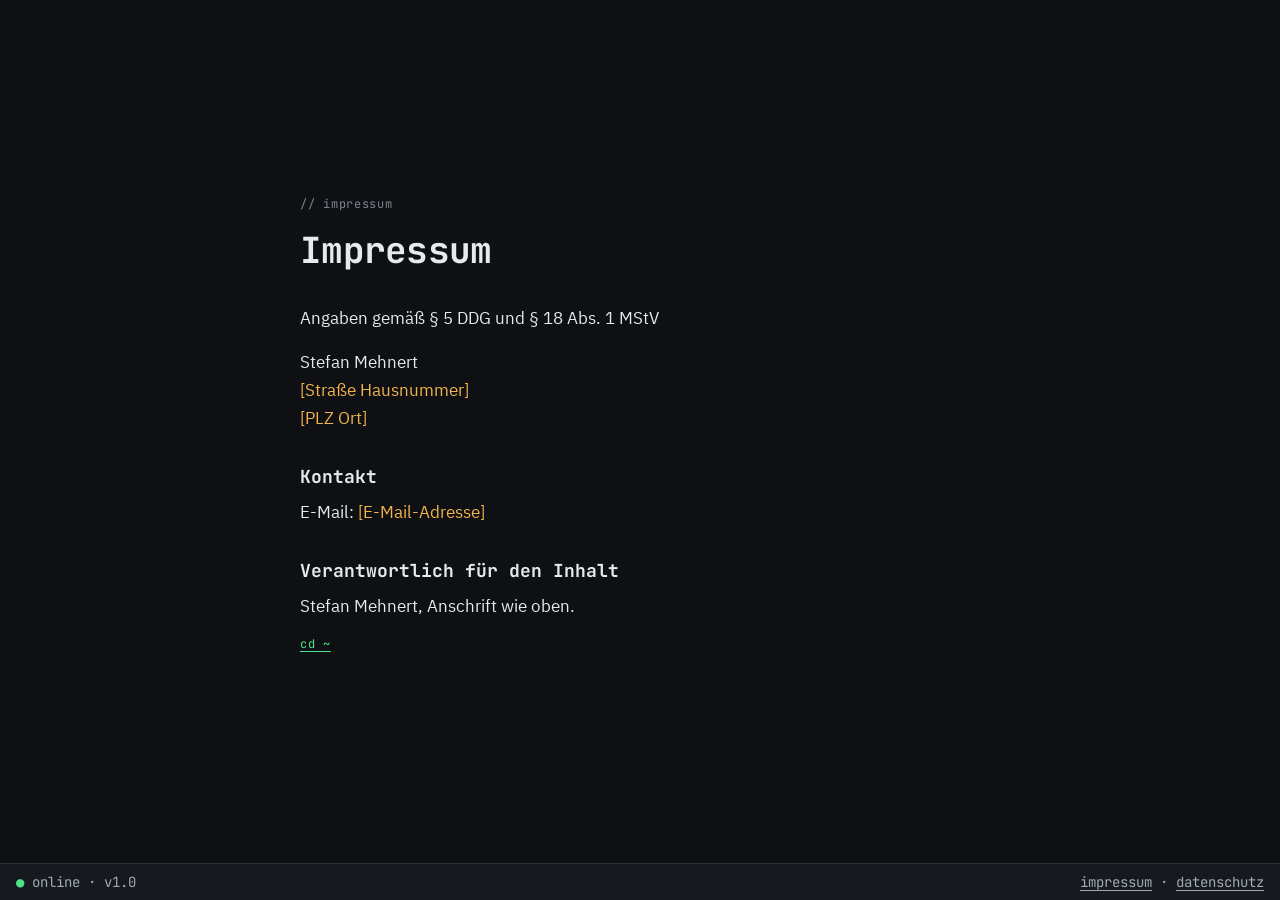
==== impressum.html @ 3966f5e1 "Ersetze Hugo-Setup durch Terminal-Visitenkarte Statische Seite ohne Build-Schritt: Terminal mit Befe" ====
<!doctype html>
<html lang="de" data-theme="dark">
<head>
  <meta charset="utf-8">
  <meta name="viewport" content="width=device-width, initial-scale=1">
  <title>Impressum · ~/stefan-mehnert</title>
  <meta name="robots" content="noindex">
  <link rel="icon" href="favicon.svg" type="image/svg+xml">
  <link rel="stylesheet" href="assets/style.css">
</head>
<body>
  <main>
    <article class="doc">
      <p class="kicker">// impressum</p>
      <h1>Impressum</h1>
      <p>Angaben gemäß § 5 DDG und § 18 Abs. 1 MStV</p>
      <!-- TODO vor dem Merge: Anschrift und E-Mail eintragen -->
      <p>
        Stefan Mehnert<br>
        <span class="todo">[Straße Hausnummer]</span><br>
        <span class="todo">[PLZ Ort]</span>
      </p>
      <h2>Kontakt</h2>
      <p>E-Mail: <span class="todo">[E-Mail-Adresse]</span></p>
      <h2>Verantwortlich für den Inhalt</h2>
      <p>Stefan Mehnert, Anschrift wie oben.</p>
      <p class="kicker"><a href="./">cd ~</a></p>
    </article>
  </main>
  <footer class="status">
    <span><span class="dot">●</span> online · v1.0</span>
    <span><a href="impressum.html">impressum</a> · <a href="datenschutz.html">datenschutz</a></span>
  </footer>
</body>
</html>
---- assets/style.css ----
/* Tokens aus dem Design-System ~/stefan-mehnert */
@font-face { font-family: "JetBrains Mono"; font-weight: 400; font-display: swap; src: url("../fonts/jetbrains-mono-latin-400-normal.woff2") format("woff2"); }
@font-face { font-family: "JetBrains Mono"; font-weight: 700; font-display: swap; src: url("../fonts/jetbrains-mono-latin-700-normal.woff2") format("woff2"); }
@font-face { font-family: "IBM Plex Sans"; font-weight: 400; font-display: swap; src: url("../fonts/ibm-plex-sans-latin-400-normal.woff2") format("woff2"); }
@font-face { font-family: "IBM Plex Sans"; font-weight: 600; font-display: swap; src: url("../fonts/ibm-plex-sans-latin-600-normal.woff2") format("woff2"); }

:root {
  --bg: #0e1013;
  --bg-raised: #161a1f;
  --bg-sunken: #08090b;
  --line: #2b3139;
  --line-strong: #646e7b;
  --ink: #e7e9ec;
  --ink-muted: #a1a9b3;
  --ink-faint: #7c8591;
  --accent: #4ee38a;
  --accent-soft: #0f2e1c;
  --on-accent: #0e1013;
  --amber: #f2b44b;
  --info: #62cfe4;
  --danger: #ff5d4f;
  --shadow-window: 0 24px 48px -12px #000000cc;
  --focus-ring: 0 0 0 2px #0e1013, 0 0 0 4px #4ee38a;

  --font-mono: "JetBrains Mono", ui-monospace, "SF Mono", Menlo, Consolas, monospace;
  --font-sans: "IBM Plex Sans", -apple-system, "Segoe UI", "Helvetica Neue", Arial, sans-serif;

  --space-1: 4px; --space-2: 8px; --space-3: 12px; --space-4: 16px;
  --space-6: 24px; --space-8: 32px; --space-12: 48px; --space-16: 64px;
  --radius-sm: 2px; --radius-md: 4px;
  --measure: 68ch;
  color-scheme: dark;
}

:root[data-theme="light"] {
  --bg: #f6f6f3;
  --bg-raised: #ffffff;
  --bg-sunken: #ecece7;
  --line: #d8d8d1;
  --line-strong: #7f858e;
  --ink: #15181c;
  --ink-muted: #4f565e;
  --ink-faint: #5f666e;
  --accent: #13713a;
  --accent-soft: #dcf2e3;
  --on-accent: #ffffff;
  --amber: #855400;
  --info: #0a6779;
  --danger: #bf2519;
  --shadow-window: 0 16px 40px -12px #15181c33;
  --focus-ring: 0 0 0 2px #f6f6f3, 0 0 0 4px #13713a;
  color-scheme: light;
}

*, *::before, *::after { box-sizing: border-box; }

html, body { margin: 0; }

body {
  min-height: 100vh;
  min-height: 100dvh;
  display: flex;
  flex-direction: column;
  background: var(--bg);
  color: var(--ink);
  font-family: var(--font-sans);
  font-size: 17px;
  line-height: 28px;
}

::selection { background: var(--accent-soft); color: var(--ink); }

a { color: var(--accent); text-underline-offset: 3px; }
a:focus-visible, button:focus-visible { outline: none; box-shadow: var(--focus-ring); border-radius: var(--radius-sm); }

main {
  flex: 1;
  display: flex;
  flex-direction: column;
  align-items: center;
  justify-content: center;
  gap: var(--space-6);
  padding: var(--space-8) var(--space-4);
}

/* Terminal-Fenster */
.term {
  width: 100%;
  max-width: 760px;
  background: var(--bg-raised);
  border: 1px solid var(--line);
  border-radius: var(--radius-md);
  box-shadow: var(--shadow-window);
  overflow: hidden;
}

.term-bar {
  display: flex;
  align-items: center;
  gap: var(--space-3);
  padding: var(--space-2) var(--space-4);
  border-bottom: 1px solid var(--line);
  font: 500 14px/20px var(--font-mono);
  color: var(--ink-faint);
}
.term-dots { display: flex; gap: 6px; }
.term-dots span { width: 10px; height: 10px; border-radius: 9999px; border: 1px solid var(--line-strong); }
.term-title { flex: 1; text-align: center; margin-right: 46px; overflow: hidden; text-overflow: ellipsis; white-space: nowrap; }

.term-body {
  background: var(--bg-sunken);
  padding: var(--space-6);
  height: min(60vh, 480px);
  overflow-y: auto;
  font: 400 14px/22px var(--font-mono);
  font-variant-ligatures: none;
  cursor: text;
}

.line { white-space: pre-wrap; word-break: break-word; min-height: 22px; }
.muted { color: var(--ink-muted); }
.faint { color: var(--ink-faint); }
.accent { color: var(--accent); }
.amber { color: var(--amber); }
.info { color: var(--info); }
.danger { color: var(--danger); }
.bold { font-weight: 700; }

.prompt-user { color: var(--accent); }
.prompt-path { color: var(--info); }

.input-line { display: flex; flex-wrap: wrap; }
.input-wrap { position: relative; flex: 1; min-width: 4ch; }
.input-mirror { white-space: pre-wrap; word-break: break-all; }
.term-input {
  position: absolute;
  inset: 0;
  width: 100%;
  opacity: 0;
  border: 0;
  padding: 0;
  margin: 0;
  background: transparent;
  color: transparent;
  font: inherit;
  font-size: 16px; /* verhindert Zoom auf iOS */
}

.cursor {
  display: inline-block;
  min-width: 1ch;
  background: var(--accent);
  color: var(--on-accent);
  animation: blink 1.06s steps(1, end) infinite;
}
.term-input:not(:focus) ~ .input-mirror .cursor { background: transparent; color: inherit; outline: 1px solid var(--accent); outline-offset: -1px; animation: none; }

@keyframes blink { 50% { background: transparent; color: inherit; } }

/* Befehls-Chips */
.chips { display: flex; flex-wrap: wrap; justify-content: center; gap: var(--space-2); }
.chip {
  font: 500 14px/20px var(--font-mono);
  color: var(--ink);
  background: transparent;
  border: 1px solid var(--line-strong);
  border-radius: var(--radius-sm);
  padding: var(--space-1) var(--space-3);
  cursor: pointer;
}
.chip::before { content: "$ "; color: var(--ink-faint); }
.chip:hover { background: var(--bg-raised); color: var(--accent); }

/* Statuszeile */
.status {
  display: flex;
  justify-content: space-between;
  align-items: center;
  flex-wrap: wrap;
  gap: var(--space-2) var(--space-4);
  padding: var(--space-2) var(--space-4);
  background: var(--bg-raised);
  border-top: 1px solid var(--line);
  font: 500 14px/20px var(--font-mono);
  color: var(--ink-muted);
}
.status a { color: var(--ink-muted); }
.status a:hover { color: var(--accent); }
.status .dot { color: var(--accent); }

/* Textseiten (Impressum, Datenschutz, noscript) */
.doc { width: 100%; max-width: var(--measure); }
.doc h1 { font: 700 36px/44px var(--font-mono); letter-spacing: -0.02em; margin: 0 0 var(--space-8); }
.doc h2 { font: 600 18px/26px var(--font-mono); margin: var(--space-8) 0 var(--space-2); }
.doc p, .doc ul { margin: 0 0 var(--space-4); }
.kicker { font: 500 12px/16px var(--font-mono); letter-spacing: 0.06em; color: var(--ink-faint); margin: 0 0 var(--space-2); }
.todo { color: var(--amber); }
.doc code { font-family: var(--font-mono); font-size: 15px; background: var(--bg-sunken); border: 1px solid var(--line); border-radius: var(--radius-sm); padding: 0 var(--space-1); }

@media (max-width: 560px) {
  main { padding: var(--space-4); justify-content: flex-start; }
  .term-body { padding: var(--space-4); height: 62vh; font-size: 13px; line-height: 20px; }
  .term-title { margin-right: 0; }
  .doc h1 { font-size: 28px; line-height: 36px; }
}

@media (prefers-reduced-motion: reduce) {
  .cursor { animation: none; }
}
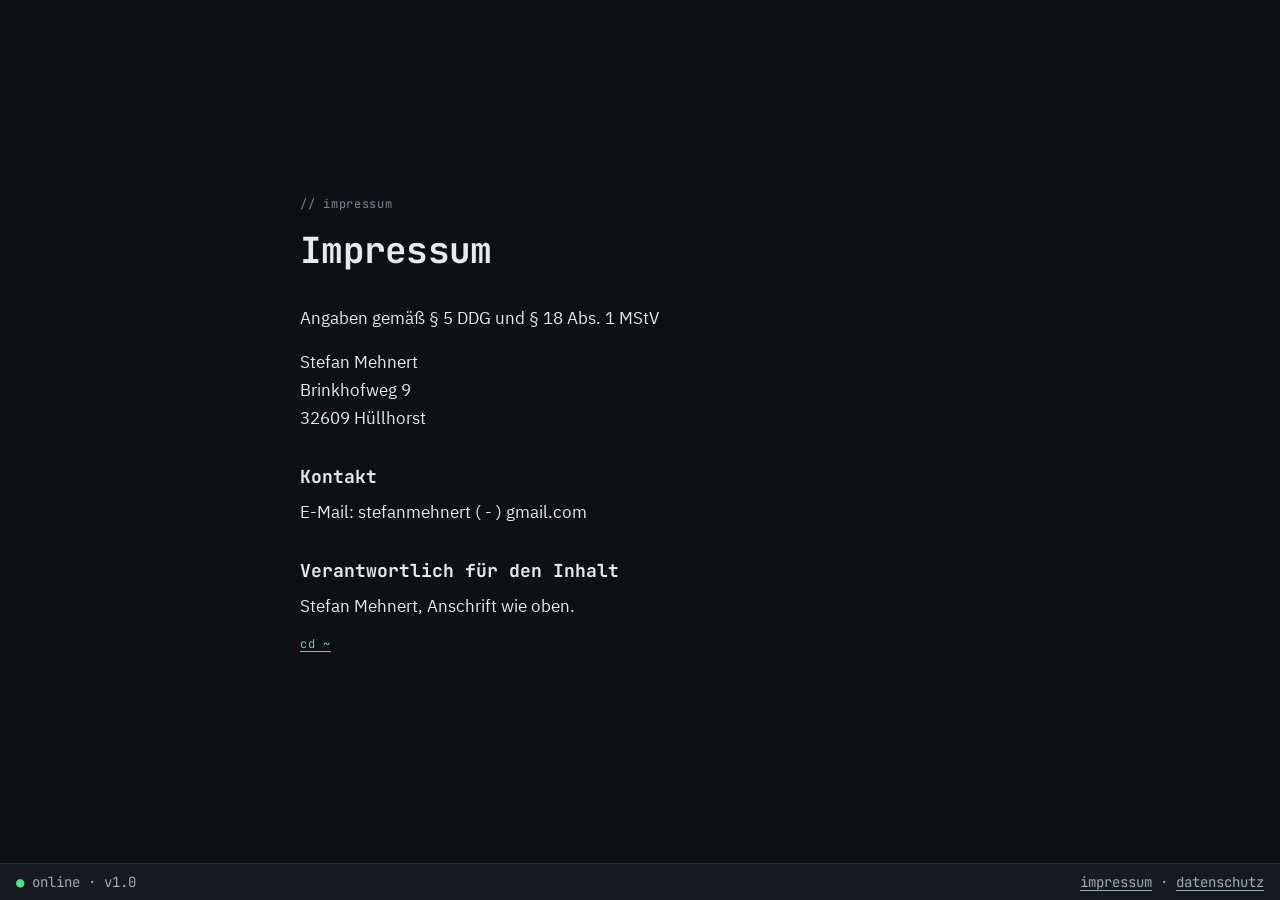
==== commit 01cbd9c3: "Impressum: Anschrift und E-Mail eintragen, whoami-Text aktualisieren Co-Authored-By: Claude Opus 5.5" ====
--- a/impressum.html
+++ b/impressum.html
@@ -14,14 +14,13 @@
       <p class="kicker">// impressum</p>
       <h1>Impressum</h1>
       <p>Angaben gemäß § 5 DDG und § 18 Abs. 1 MStV</p>
-      <!-- TODO vor dem Merge: Anschrift und E-Mail eintragen -->
       <p>
         Stefan Mehnert<br>
-        <span class="todo">[Straße Hausnummer]</span><br>
-        <span class="todo">[PLZ Ort]</span>
+        Brinkhofweg 9<br>
+        32609 Hüllhorst
       </p>
       <h2>Kontakt</h2>
-      <p>E-Mail: <span class="todo">[E-Mail-Adresse]</span></p>
+      <p>E-Mail: stefanmehnert ( - ) gmail.com</p>
       <h2>Verantwortlich für den Inhalt</h2>
       <p>Stefan Mehnert, Anschrift wie oben.</p>
       <p class="kicker"><a href="./">cd ~</a></p>
